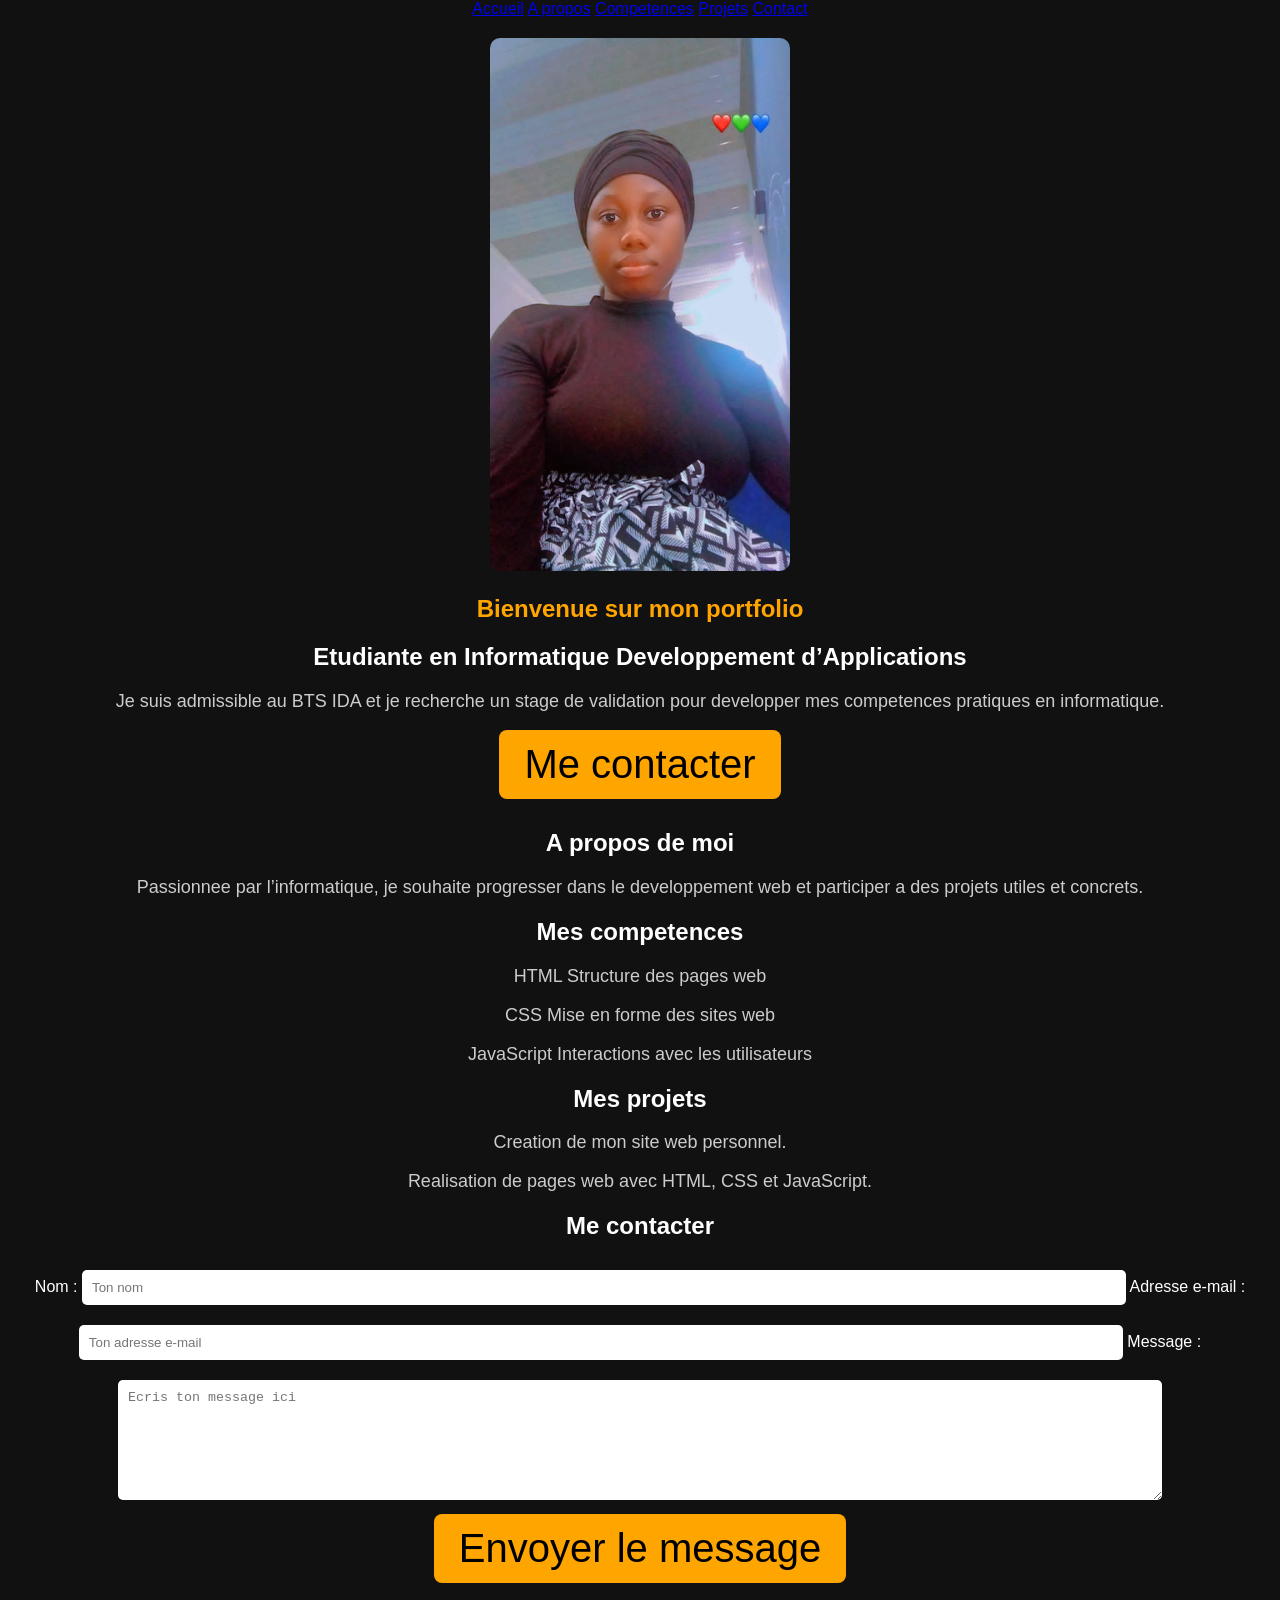
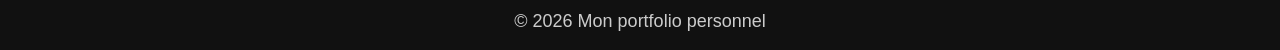
==== index.html @ eecac83a "Update index.html" ====
<!DOCTYPE html>
<html lang="fr">
<head>
    <meta charset="UTF-8">
    <meta name="viewport" content="width=device-width, initial-scale=1.0">
    <title>Mon portfolio | Développeuse web</title>
    <link rel="stylesheet" href="style.css">
</head>
<body>

    <nav>
        <a href="#accueil">Accueil</a>
        <a href="#apropos">A propos</a>
        <a href="#competences">Competences</a>
        <a href="#projets">Projets</a>
        <a href="#contact">Contact</a>
    </nav>

    <main>
        <section class="container" id="accueil">
            <img src="photo.jpg" alt="Ma photo de profil">

            <h1>Bienvenue sur mon portfolio</h1>

            <h2>Etudiante en Informatique Developpement d’Applications</h2>

            <p>
                Je suis admissible au BTS IDA et je recherche un stage
                de validation pour developper mes competences pratiques
                en informatique.
            </p>

            <button onclick="document.getElementById('contact').scrollIntoView({behavior:'smooth'})">
                Me contacter
            </button>
        </section>

        <section class="container" id="apropos">
            <h2>A propos de moi</h2>
            <p>
                Passionnee par l’informatique, je souhaite progresser
                dans le developpement web et participer a des projets
                utiles et concrets.
            </p>
        </section>

        <section class="container" id="competences">
            <h2>Mes competences</h2>
            <p>HTML  Structure des pages web</p>
            <p>CSS  Mise en forme des sites web</p>
            <p>JavaScript Interactions avec les utilisateurs</p>
        </section>

        <section class="container" id="projets">
            <h2>Mes projets</h2>
            <p>Creation de mon site web personnel.</p>
            <p>Realisation de pages web avec HTML, CSS et JavaScript.</p>
        </section>

        <section class="container" id="contact">
            <h2>Me contacter</h2>

            <form action="https://formspree.io/f/REMPLACE_PAR_TON_ID"
                  method="POST">
                <label for="nom">Nom :</label>
                <input type="text" id="nom" name="nom"
                       placeholder="Ton nom" required>

                <label for="email">Adresse e-mail :</label>
                <input type="email" id="email" name="email"
                       placeholder="Ton adresse e-mail" required>

                <label for="message">Message :</label>
                <textarea id="message" name="message"
                          placeholder="Ecris ton message ici" required></textarea>

                <button type="submit">Envoyer le message</button>
            </form>
        </section>
    </main>

    <footer>
        <p>© 2026 Mon portfolio personnel</p>
    </footer>

    <script src="script.js"></script>
</body>
</html>
---- style.css ----
css

.container {
    background-color: #222;
    padding: 30px;
    margin: 50px auto;
    width: 50%;
    border-radius: 15px;
    box-shadow: 0 0 20px;
    rgba(0,0,0,0.5);

}
body{
    background-color: #111;
    color: white;
    text-align: center;
    font-family: Arial, sans-serif;
    margin: 0;


}
h1 {
    color:orange;

}
button {
    padding: 12px 25px;
    background-color: orange;
    border: none; 
    cursor: pointer;
    font-size: 40px;
    border-radius: 8px;
    margin-bottom: 10px;
    transition: 0.35;


}
p {
    font-size: 18px;
    color: #CCC;
}

button: hover {
    background-color: darkorange;
transform: scale(1.1);
}
img {
    width: 300px;
border-radius: 10px;
margin-top: 20px;

}
input, textarea {
    width: 80%;
    padding: 10px;
    margin: 10px 0;
    border-radius: 5px;
    border: none;

}
textarea{
    height: 100px;

}
form button:hover {
    background-color: orange;
    padding: 10px 20px;
    border: none;
    border-radius: 5px;
    cursor: pointer;

}
form button:hover {
    background-color: darkorange;

}
@media (max-width: 60px) {
    .container {
        width: 90p%;
        margin: 20px auto;
         
    }
    img {
        width: 100%;

    }
    nav a {
        display: block;
        margin: 10px;
    }
}
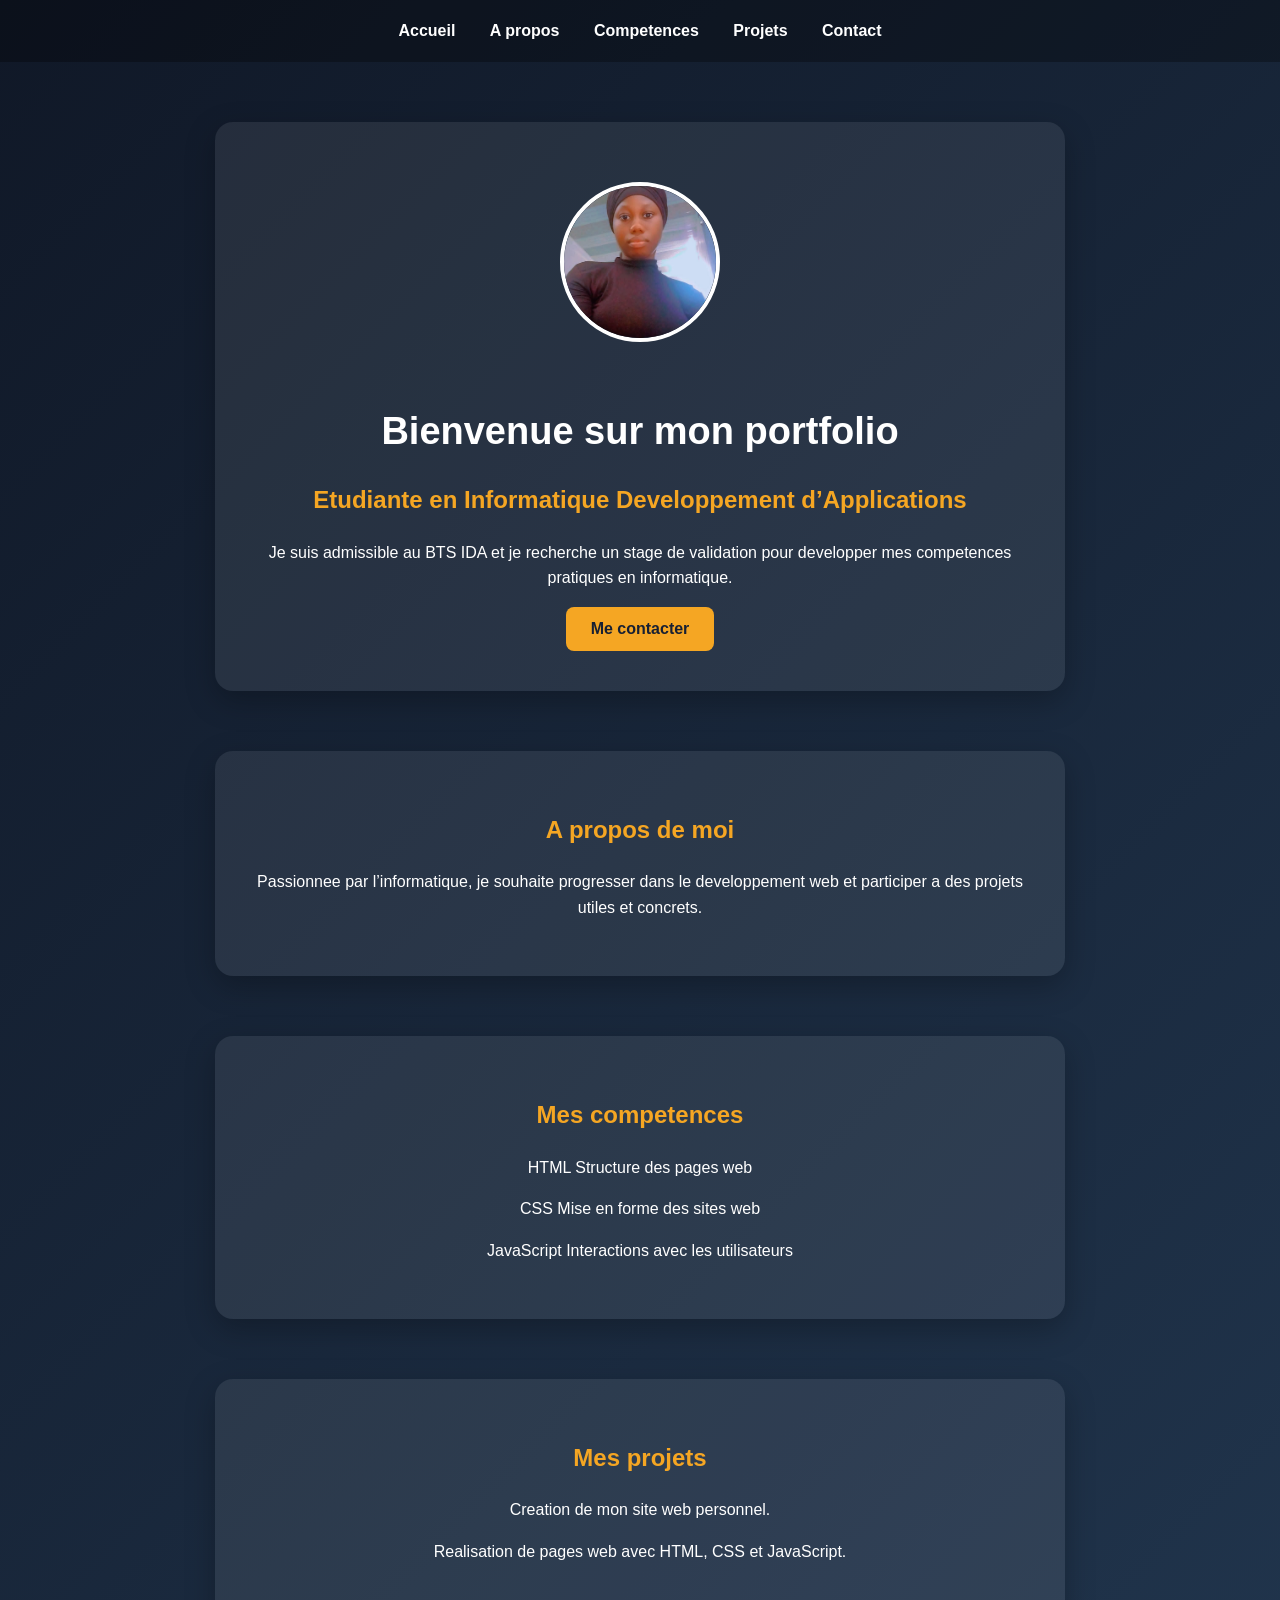
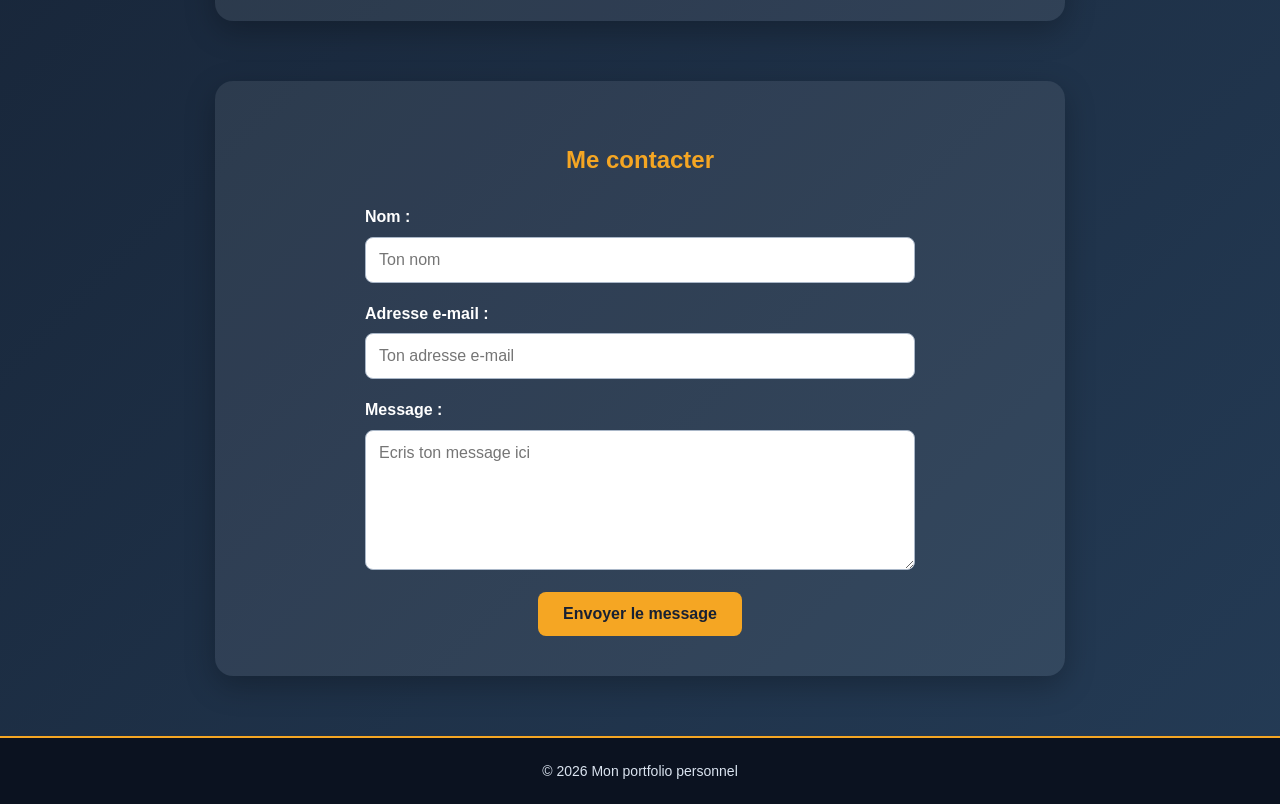
==== commit 97f903c3: "Update index.html" ====
--- a/index.html
+++ b/index.html
@@ -60,7 +60,7 @@
         <section class="container" id="contact">
             <h2>Me contacter</h2>
 
-            <form action="https://formspree.io/f/REMPLACE_PAR_TON_ID"
+            <form action="https://formspree.io/f/xljgand1"
                   method="POST">
                 <label for="nom">Nom :</label>
                 <input type="text" id="nom" name="nom"
--- a/style.css
+++ b/style.css
@@ -1,91 +1,173 @@
-css
-
-.container {
-    background-color: #222;
-    padding: 30px;
-    margin: 50px auto;
-    width: 50%;
-    border-radius: 15px;
-    box-shadow: 0 0 20px;
-    rgba(0,0,0,0.5);
-
-}
-body{
-    background-color: #111;
-    color: white;
-    text-align: center;
-    font-family: Arial, sans-serif;
-    margin: 0;
-
-
-}
-h1 {
-    color:orange;
-
-}
-button {
-    padding: 12px 25px;
-    background-color: orange;
-    border: none; 
-    cursor: pointer;
-    font-size: 40px;
-    border-radius: 8px;
-    margin-bottom: 10px;
-    transition: 0.35;
-
-
-}
-p {
-    font-size: 18px;
-    color: #CCC;
+/* Style général du site */
+* {
+    box-sizing: border-box;
 }
 
-button: hover {
-    background-color: darkorange;
-transform: scale(1.1);
+body {
+    margin: 0;
+    font-family: Arial, sans-serif;
+    background: linear-gradient(135deg, #101827, #243b55);
+    color: white;
+    line-height: 1.6;
 }
+
+/* Menu de navigation */
+nav {
+    background-color: rgba(0, 0, 0, 0.3);
+    padding: 18px;
+    text-align: center;
+}
+
+nav a {
+    color: white;
+    margin: 0 15px;
+    text-decoration: none;
+    font-weight: bold;
+    display: inline-block;
+}
+
+nav a:hover {
+    color: #f5a623;
+}
+
+/* Contenu principal */
+.container {
+    background-color: rgba(255, 255, 255, 0.08);
+    padding: 40px 25px;
+    margin: 60px auto;
+    width: 85%;
+    max-width: 850px;
+    text-align: center;
+    border-radius: 18px;
+    box-shadow: 0 10px 30px rgba(0, 0, 0, 0.25);
+}
+
+/* Grand titre */
+h1 {
+    font-size: 38px;
+    margin-bottom: 10px;
+}
+
+/* Sous-titres */
+h2 {
+    color: #f5a623;
+}
+
+/* Photo */
 img {
-    width: 300px;
-border-radius: 10px;
-margin-top: 20px;
+    width: 160px;
+    height: 160px;
+    object-fit: cover;
+    border-radius: 50%;
+    border: 4px solid white;
+    margin: 20px 0;
+}
 
+/* Bouton de contact */
+button {
+    background-color: #f5a623;
+    color: #172033;
+    border: none;
+    padding: 13px 25px;
+    border-radius: 8px;
+    font-size: 16px;
+    font-weight: bold;
+    cursor: pointer;
+    transition: 0.3s;
 }
-input, textarea {
-    width: 80%;
-    padding: 10px;
-    margin: 10px 0;
-    border-radius: 5px;
-    border: none;
 
+button:hover {
+    background-color: white;
+    transform: translateY(-2px);
+    }
+
+/* Adaptation aux telephones */
+@media (max-width: 600px) {
+    .container {
+        width: 92%;
+        margin: 25px auto;
+        padding: 25px 15px;
+    }
+
+    h1 {
+        font-size: 28px;
+    }
+
+    nav a {
+        margin: 5px 8px;
+    }
 }
-textarea{
-    height: 100px;
+/* Formulaire de contact */
+form {
+    max-width: 550px;
+    margin: 25px auto 0;
+    text-align: left;
+}
 
+form label {
+    display: block;
+    margin: 18px 0 7px;
+    font-weight: bold;
+    color: #ffffff;
 }
-form button:hover {
-    background-color: orange;
-    padding: 10px 20px;
-    border: none;
-    border-radius: 5px;
-    cursor: pointer;
 
+form input,
+form textarea {
+    display: block;
+    width: 100%;
+    padding: 13px;
+    border: 1px solid #aab7c8;
+    border-radius: 8px;
+    background-color: #ffffff;
+    color: #172033;
+    font-family: Arial, sans-serif;
+    font-size: 16px;
+    outline: none;
 }
-form button:hover {
-    background-color: darkorange;
 
+form input:focus,
+form textarea:focus {
+    border-color: #f5a623;
+    box-shadow: 0 0 0 3px rgba(245, 166, 35, 0.2);
 }
-@media (max-width: 60px) {
-    .container {
-        width: 90p%;
-        margin: 20px auto;
-         
+
+form textarea {
+    min-height: 140px;
+    resize: vertical;
+}
+
+form button {
+    display: block;
+    margin: 22px auto 0;
+}
+
+/* Pied de page */
+footer {
+    margin-top: 50px;
+     padding: 22px 15px;
+    text-align: center;
+    background-color: #0b1220;
+    color: #dbe4f0;
+    border-top: 2px solid #f5a623;
+}
+
+footer p {
+    margin: 0;
+    font-size: 14px;
+}
+
+/* Adaptation du formulaire aux petits ecrans */
+@media (max-width: 600px) {
+    form {
+        width: 100%;
     }
-    img {
+
+    form input,
+    form textarea {
+        font-size: 16px;
+    }
+
+    form button {
         width: 100%;
-
     }
-    nav a {
-        display: block;
-        margin: 10px;
-    }
-}+}
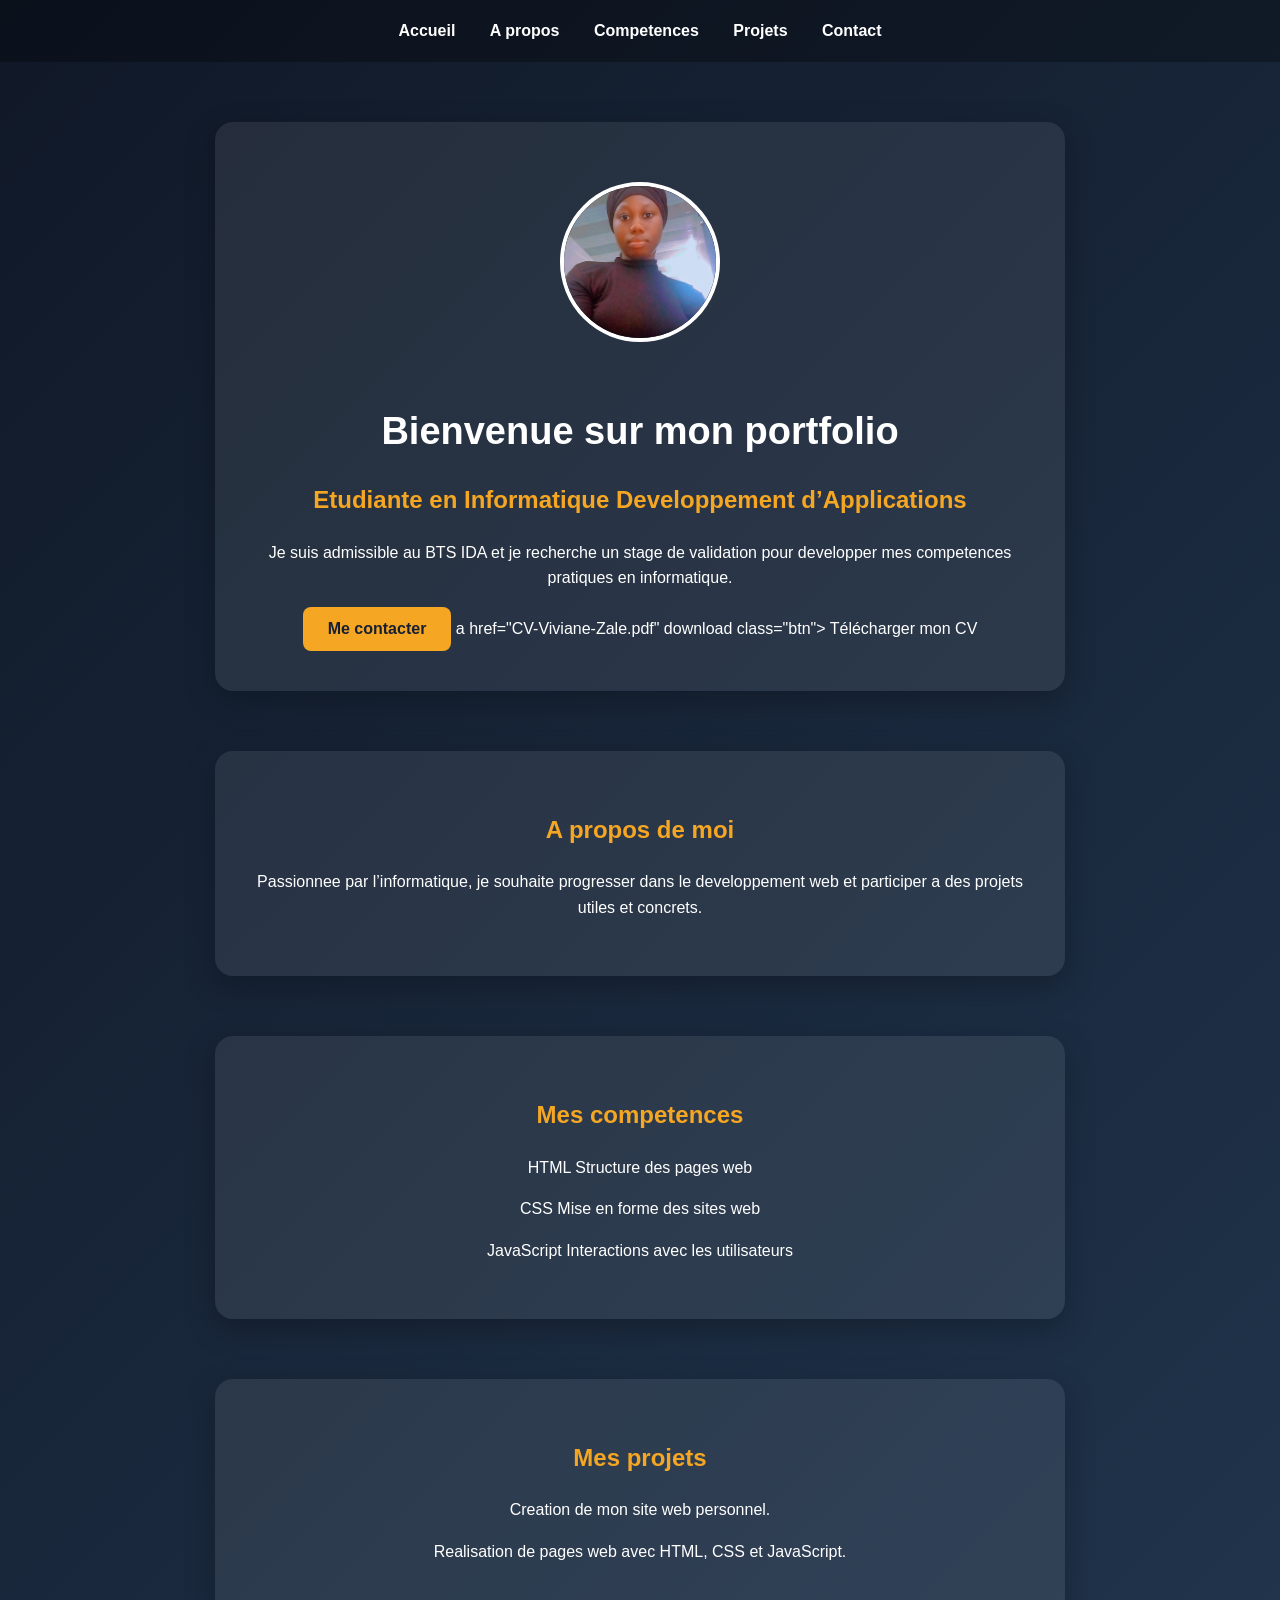
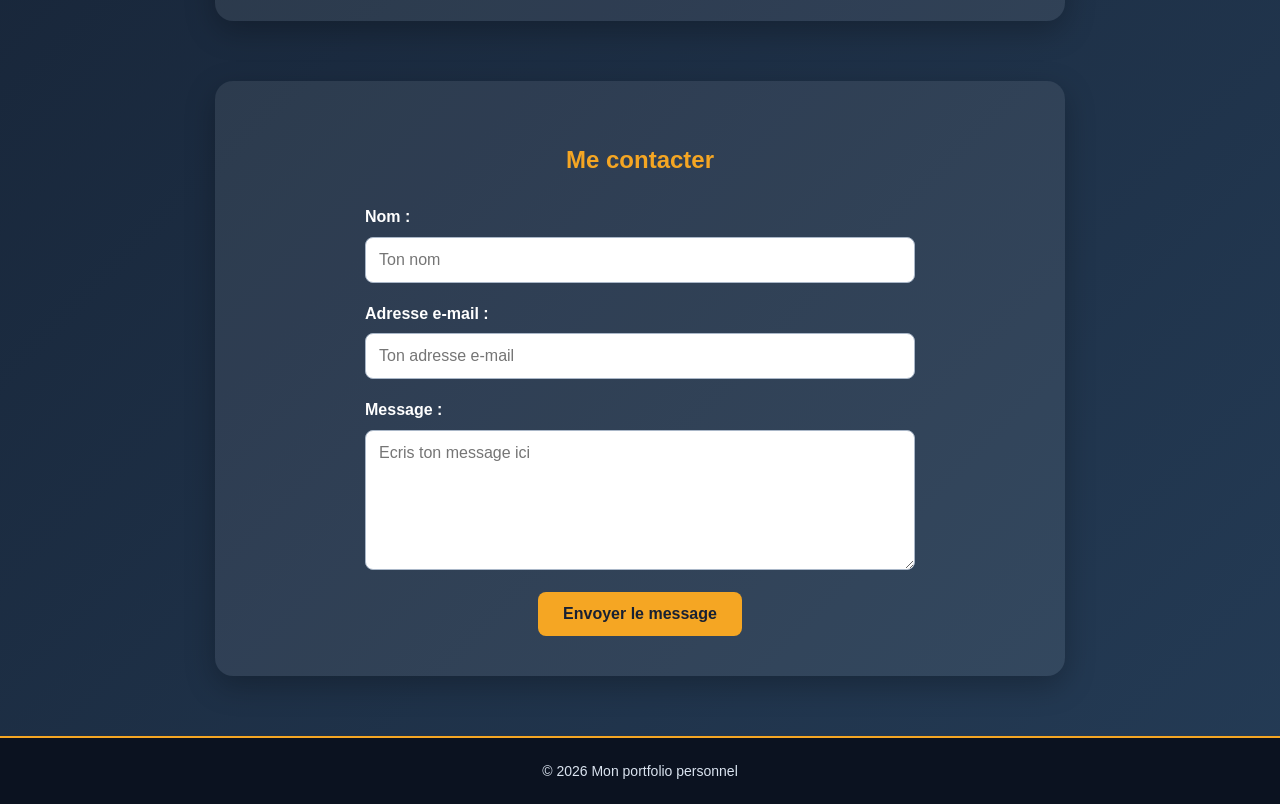
==== commit 3fc9d853: "Update index.html" ====
--- a/index.html
+++ b/index.html
@@ -33,6 +33,9 @@
             <button onclick="document.getElementById('contact').scrollIntoView({behavior:'smooth'})">
                 Me contacter
             </button>
+            a href="CV-Viviane-Zale.pdf" download class="btn">
+  Télécharger mon CV
+</a>
         </section>
 
         <section class="container" id="apropos">
@@ -60,7 +63,7 @@
         <section class="container" id="contact">
             <h2>Me contacter</h2>
 
-            <form action="https://formspree.io/f/xljgand1"
+            <form action="https://formspree.io/f/xljgandl"
                   method="POST">
                 <label for="nom">Nom :</label>
                 <input type="text" id="nom" name="nom"
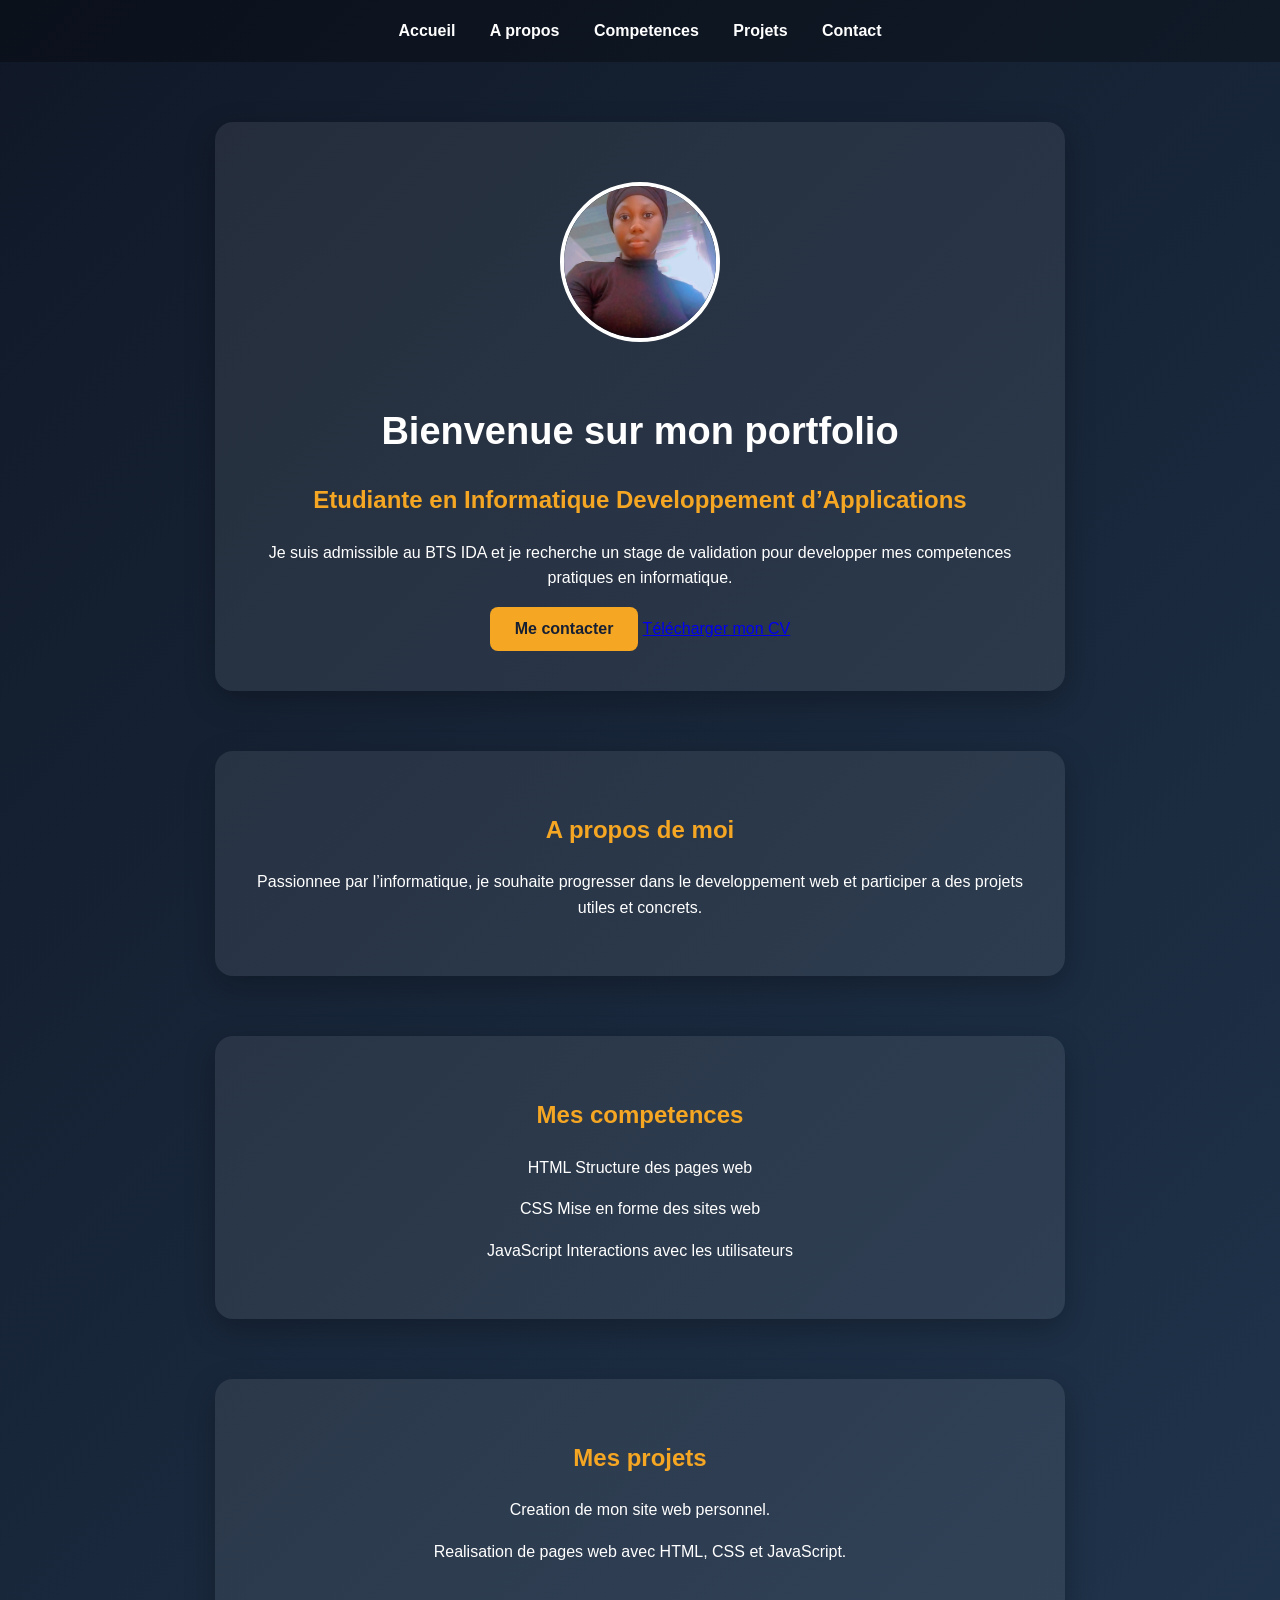
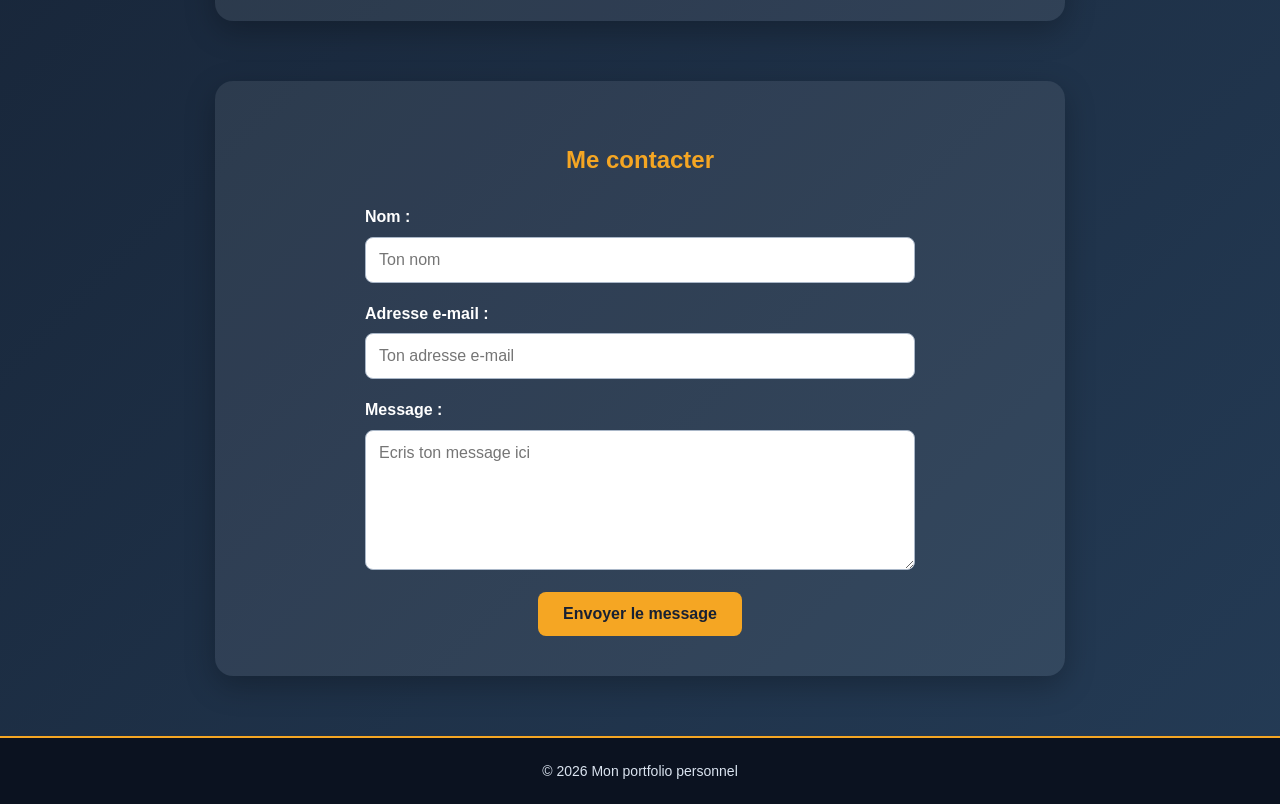
==== commit e317dd5f: "Update index.html" ====
--- a/index.html
+++ b/index.html
@@ -33,7 +33,7 @@
             <button onclick="document.getElementById('contact').scrollIntoView({behavior:'smooth'})">
                 Me contacter
             </button>
-            a href="CV-Viviane-Zale.pdf" download class="btn">
+            <a href="CV-Viviane-Zale.pdf" download class="btn">
   Télécharger mon CV
 </a>
         </section>
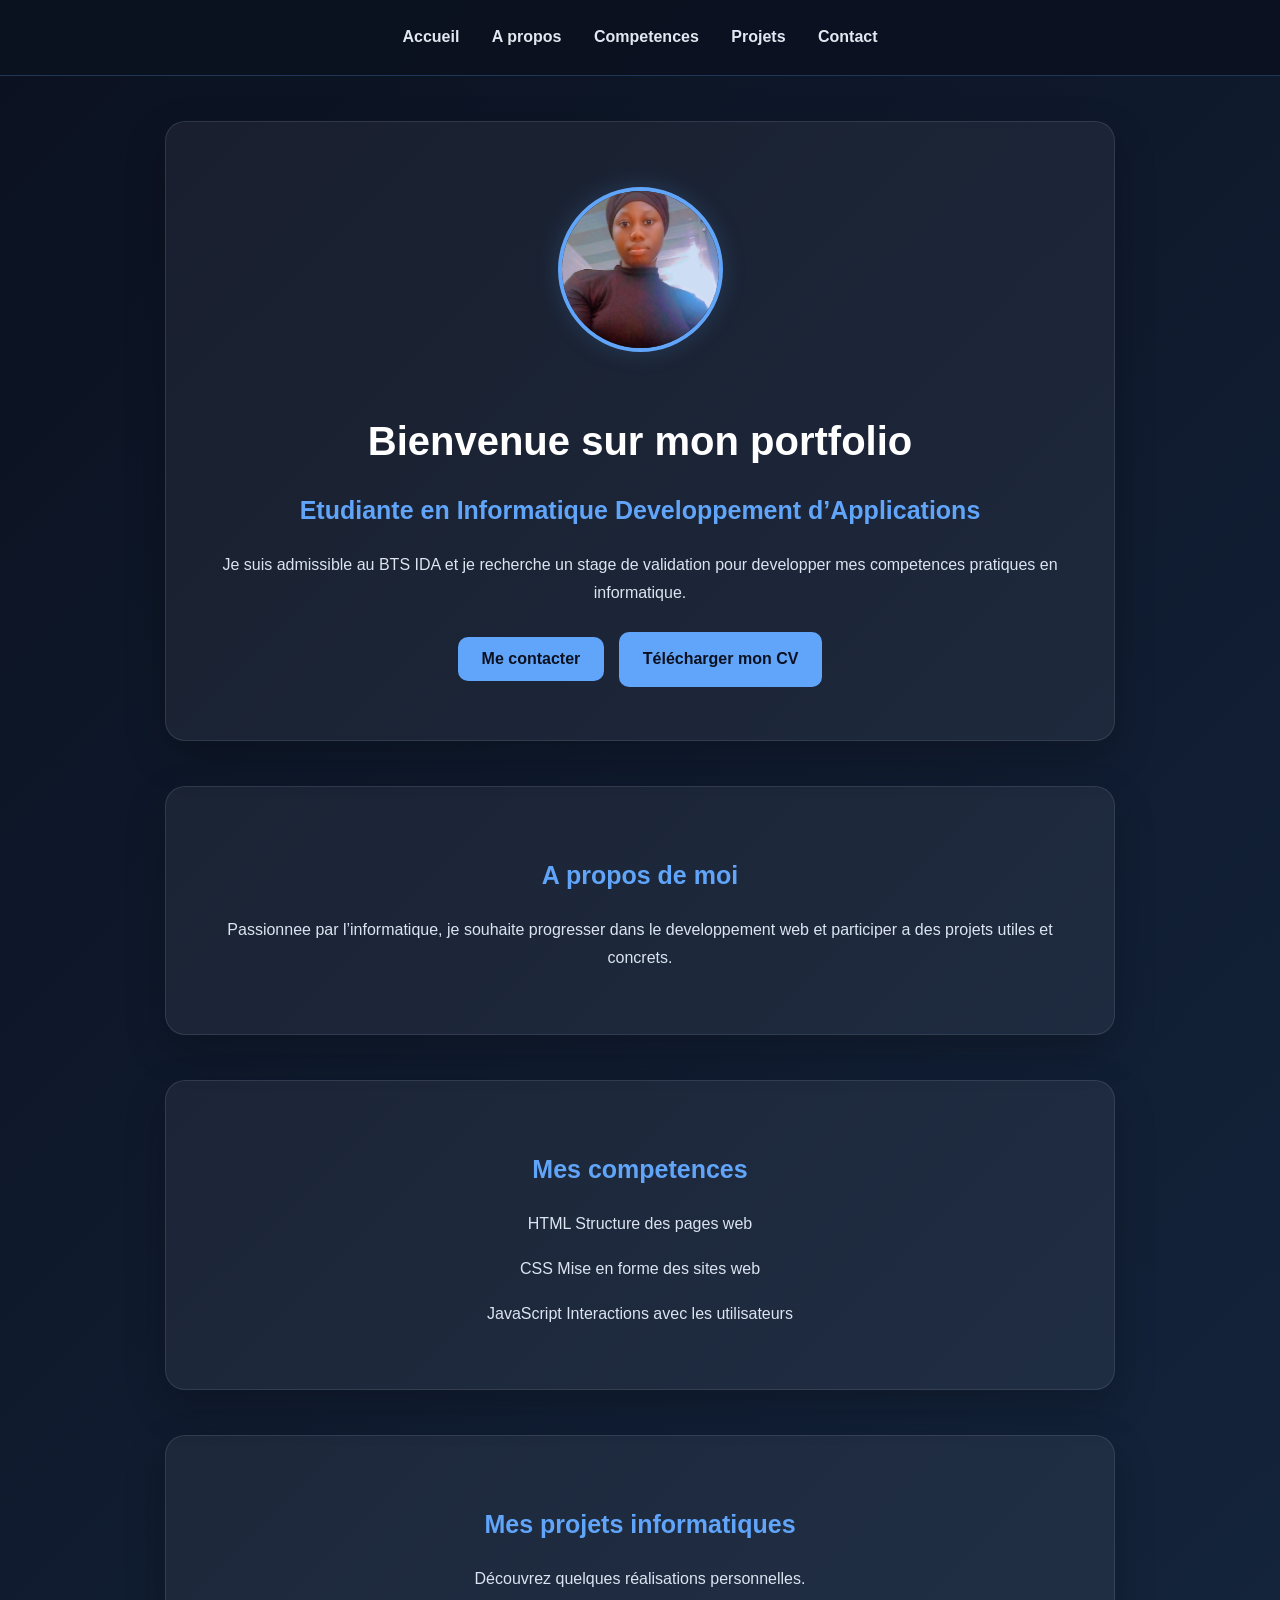
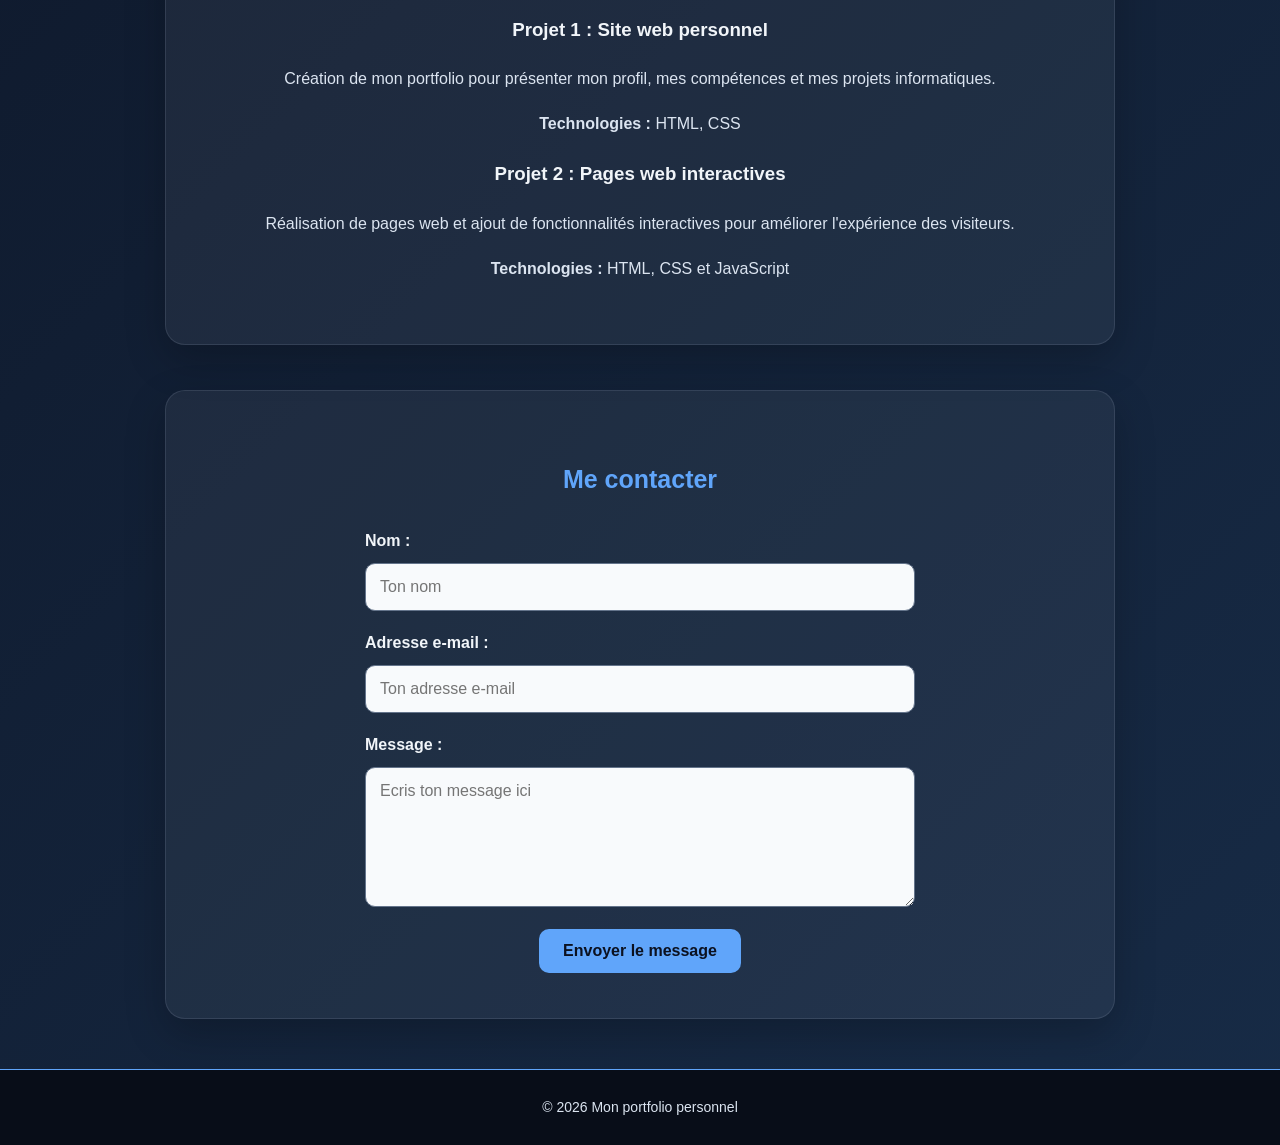
==== commit 404db92b: "Update index.html" ====
--- a/index.html
+++ b/index.html
@@ -33,7 +33,7 @@
             <button onclick="document.getElementById('contact').scrollIntoView({behavior:'smooth'})">
                 Me contacter
             </button>
-            <a href="CV-Viviane-Zale.pdf" download class="btn">
+            <a href="CV_Viviane_Zale.pdf" download class="btn">
   Télécharger mon CV
 </a>
         </section>
@@ -55,10 +55,28 @@
         </section>
 
         <section class="container" id="projets">
-            <h2>Mes projets</h2>
-            <p>Creation de mon site web personnel.</p>
-            <p>Realisation de pages web avec HTML, CSS et JavaScript.</p>
-        </section>
+    <h2>Mes projets informatiques</h2>
+
+    <p>Découvrez quelques réalisations personnelles.</p>
+
+    <div class="project-card">
+        <h3>Projet 1 : Site web personnel</h3>
+        <p>
+            Création de mon portfolio pour présenter mon profil,
+            mes compétences et mes projets informatiques.
+        </p>
+        <p><strong>Technologies :</strong> HTML, CSS</p>
+    </div>
+
+    <div class="project-card">
+        <h3>Projet 2 : Pages web interactives</h3>
+        <p>
+            Réalisation de pages web et ajout de fonctionnalités
+            interactives pour améliorer l'expérience des visiteurs.
+        </p>
+        <p><strong>Technologies :</strong> HTML, CSS et JavaScript</p>
+    </div>
+</section>
 
         <section class="container" id="contact">
             <h2>Me contacter</h2>
--- a/style.css
+++ b/style.css
@@ -1,103 +1,107 @@
-/* Style général du site */
+/* STYLE GENERAL */
 * {
     box-sizing: border-box;
+}
+
+html {
+    scroll-behavior: smooth;
 }
 
 body {
     margin: 0;
     font-family: Arial, sans-serif;
-    background: linear-gradient(135deg, #101827, #243b55);
-    color: white;
-    line-height: 1.6;
-}
-
-/* Menu de navigation */
+    background: linear-gradient(135deg, #0b1120, #172b46);
+    color: #f1f5f9;
+    line-height: 1.8;
+}
+
+/* MENU DE NAVIGATION */
 nav {
-    background-color: rgba(0, 0, 0, 0.3);
-    padding: 18px;
+    background: rgba(11, 17, 32, 0.96);
+    padding: 18px 12px;
     text-align: center;
+    border-bottom: 1px solid rgba(96, 165, 250, 0.25);
 }
 
 nav a {
-    color: white;
-    margin: 0 15px;
+    color: #e2e8f0;
+    margin: 5px 14px;
     text-decoration: none;
     font-weight: bold;
     display: inline-block;
+    transition: color 0.3s;
 }
 
 nav a:hover {
-    color: #f5a623;
-}
-
-/* Contenu principal */
+    color: #60a5fa;
+}
+
+/* SECTIONS PRINCIPALES */
 .container {
-    background-color: rgba(255, 255, 255, 0.08);
-    padding: 40px 25px;
-    margin: 60px auto;
-    width: 85%;
-    max-width: 850px;
+    background: rgba(255, 255, 255, 0.055);
+    padding: 45px 30px;
+    margin: 45px auto;
+    width: 88%;
+    max-width: 950px;
     text-align: center;
-    border-radius: 18px;
-    box-shadow: 0 10px 30px rgba(0, 0, 0, 0.25);
-}
-
-/* Grand titre */
+    border: 1px solid rgba(148, 163, 184, 0.18);
+    border-radius: 20px;
+    box-shadow: 0 15px 40px rgba(0, 0, 0, 0.22);
+}
+
+/* TITRES */
 h1 {
-    font-size: 38px;
-    margin-bottom: 10px;
-}
-
-/* Sous-titres */
+    color: #ffffff;
+    font-size: 40px;
+    line-height: 1.3;
+    margin-bottom: 16px;
+}
+
 h2 {
-    color: #f5a623;
-}
-
-/* Photo */
+    color: #60a5fa;
+    font-size: 25px;
+    margin-bottom: 18px;
+}
+
+p {
+    color: #dbe4f0;
+}
+
+/* PHOTO DE PROFIL */
 img {
-    width: 160px;
-    height: 160px;
+    width: 165px;
+    height: 165px;
     object-fit: cover;
     border-radius: 50%;
-    border: 4px solid white;
+    border: 4px solid #60a5fa;
     margin: 20px 0;
-}
-
-/* Bouton de contact */
-button {
-    background-color: #f5a623;
-    color: #172033;
+    box-shadow: 0 0 25px rgba(96, 165, 250, 0.18);
+}
+
+/* BOUTONS */
+button,
+a.btn {
+    display: inline-block;
+    background: #60a5fa;
+    color: #0b1120;
     border: none;
-    padding: 13px 25px;
-    border-radius: 8px;
+    padding: 13px 24px;
+    margin: 8px 5px;
+    border-radius: 10px;
     font-size: 16px;
     font-weight: bold;
+    text-decoration: none;
     cursor: pointer;
-    transition: 0.3s;
-}
-
-button:hover {
-    background-color: white;
+    transition: background 0.3s, transform 0.3s;
+}
+
+button:hover,
+a.btn:hover {
+    background: #bfdbfe;
     transform: translateY(-2px);
-    }
-
-/* Adaptation aux telephones */
-@media (max-width: 600px) {
-    .container {
-        width: 92%;
-        margin: 25px auto;
-        padding: 25px 15px;
-    }
-
-    h1 {
-        font-size: 28px;
-    }
-
-    nav a {
-        margin: 5px 8px;
-    }
-}
-/* Formulaire de contact */
+}
+
+/* FORMULAIRE DE CONTACT */
 form {
     max-width: 550px;
     margin: 25px auto 0;
@@ -108,27 +112,26 @@
     display: block;
     margin: 18px 0 7px;
     font-weight: bold;
-    color: #ffffff;
+    color: #f1f5f9;
 }
 
 form input,
 form textarea {
     display: block;
     width: 100%;
-    padding: 13px;
-    border: 1px solid #aab7c8;
-    border-radius: 8px;
-    background-color: #ffffff;
+    padding: 14px;
+    border: 1px solid #64748b;
+    border-radius: 10px;
+    background: #f8fafc;
     color: #172033;
     font-family: Arial, sans-serif;
     font-size: 16px;
-    outline: none;
 }
 
 form input:focus,
 form textarea:focus {
-    border-color: #f5a623;
-    box-shadow: 0 0 0 3px rgba(245, 166, 35, 0.2);
+    outline: 2px solid #60a5fa;
+    border-color: #60a5fa;
 }
 
 form textarea {
@@ -141,14 +144,14 @@
     margin: 22px auto 0;
 }
 
-/* Pied de page */
+/* PIED DE PAGE */
 footer {
     margin-top: 50px;
-     padding: 22px 15px;
+    padding: 25px 15px;
     text-align: center;
-    background-color: #0b1220;
-    color: #dbe4f0;
-    border-top: 2px solid #f5a623;
+    background: #080d18;
+    color: #cbd5e1;
+    border-top: 1px solid #60a5fa;
 }
 
 footer p {
@@ -156,17 +159,47 @@
     font-size: 14px;
 }
 
-/* Adaptation du formulaire aux petits ecrans */
+/* ADAPTATION AUX TELEPHONES */
 @media (max-width: 600px) {
+    nav {
+        padding: 12px 6px;
+    }
+
+    nav a {
+        margin: 5px 7px;
+        font-size: 14px;
+    }
+
+    .container {
+        width: 92%;
+        margin: 25px auto;
+        padding: 28px 17px;
+        border-radius: 15px;
+    }
+
+    h1 {
+        font-size: 29px;
+    }
+
+    h2 {
+        font-size: 21px;
+    }
+
+    img {
+        width: 140px;
+        height: 140px;
+    }
+
+    button,
+    a.btn {
+        max-width: 100%;
+        font-size: 15px;
+    }
+
     form {
         width: 100%;
     }
 
-    form input,
-    form textarea {
-        font-size: 16px;
-    }
-
     form button {
         width: 100%;
     }
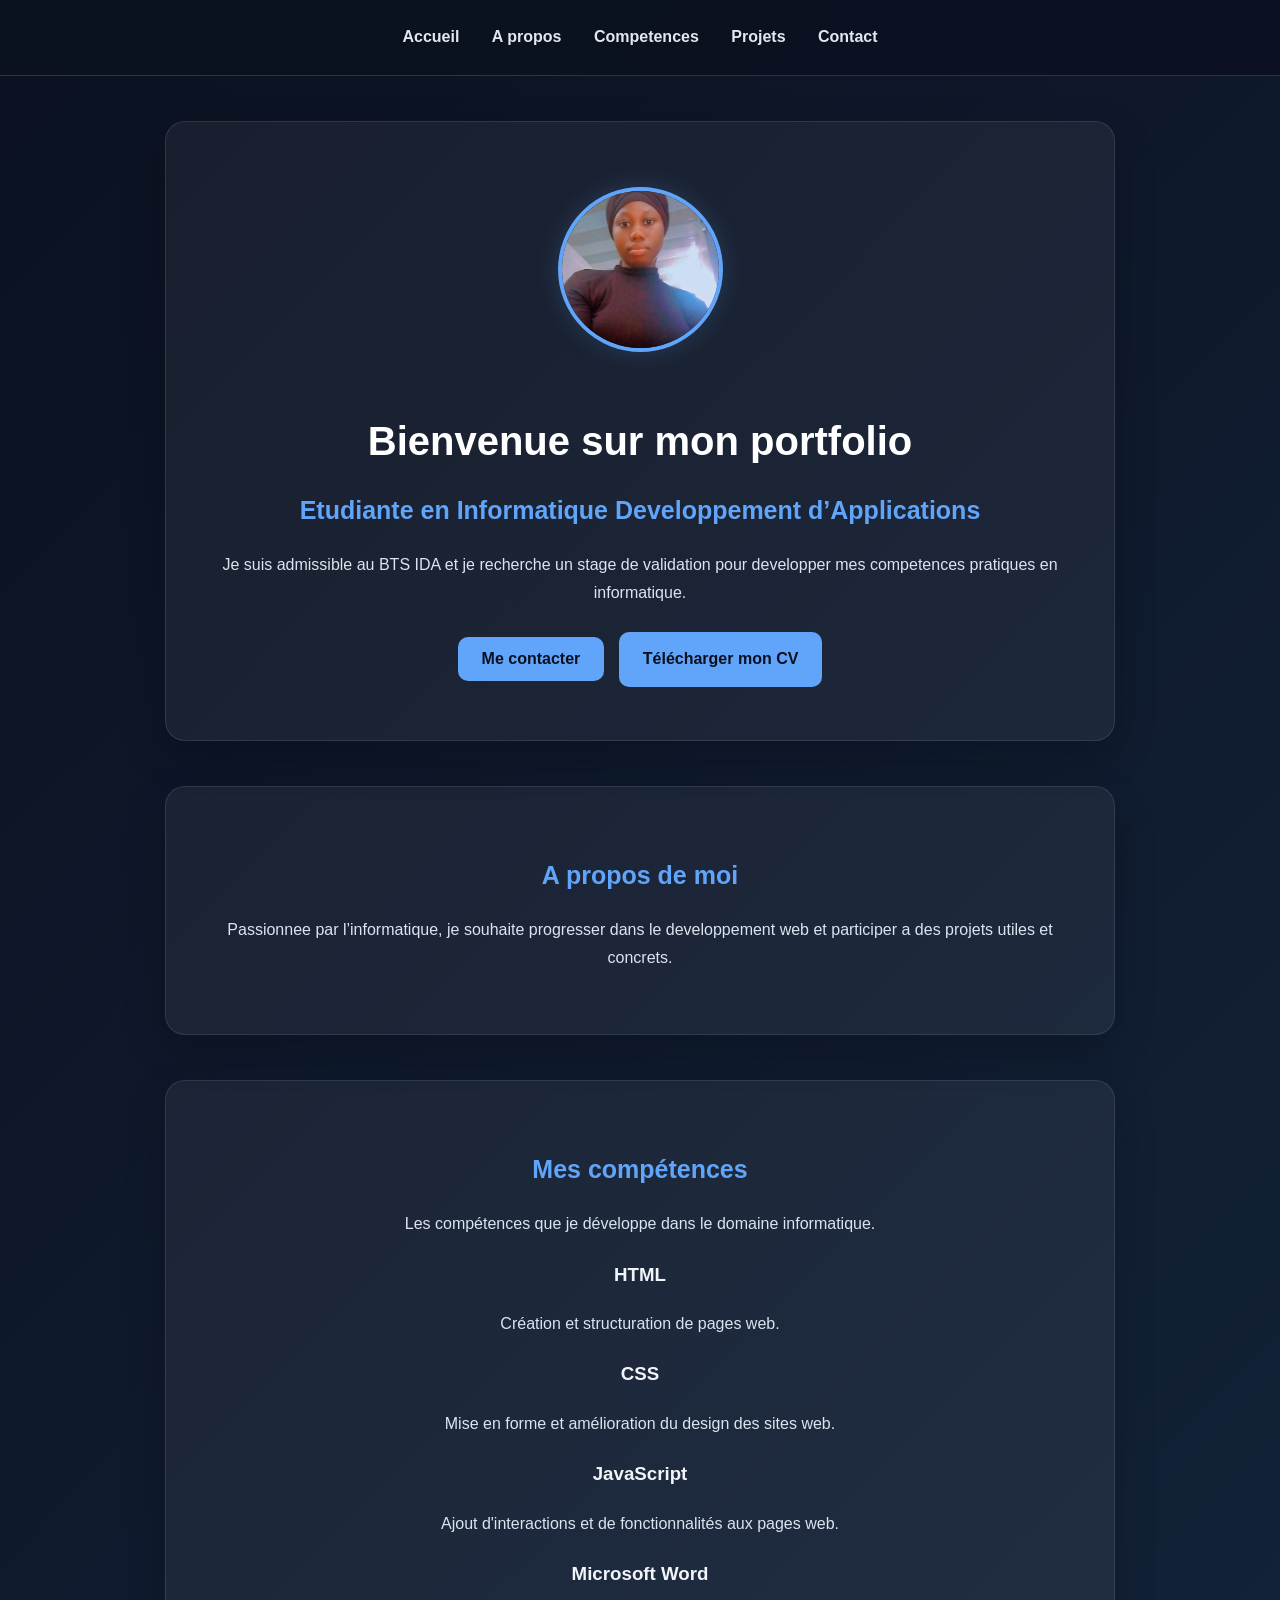
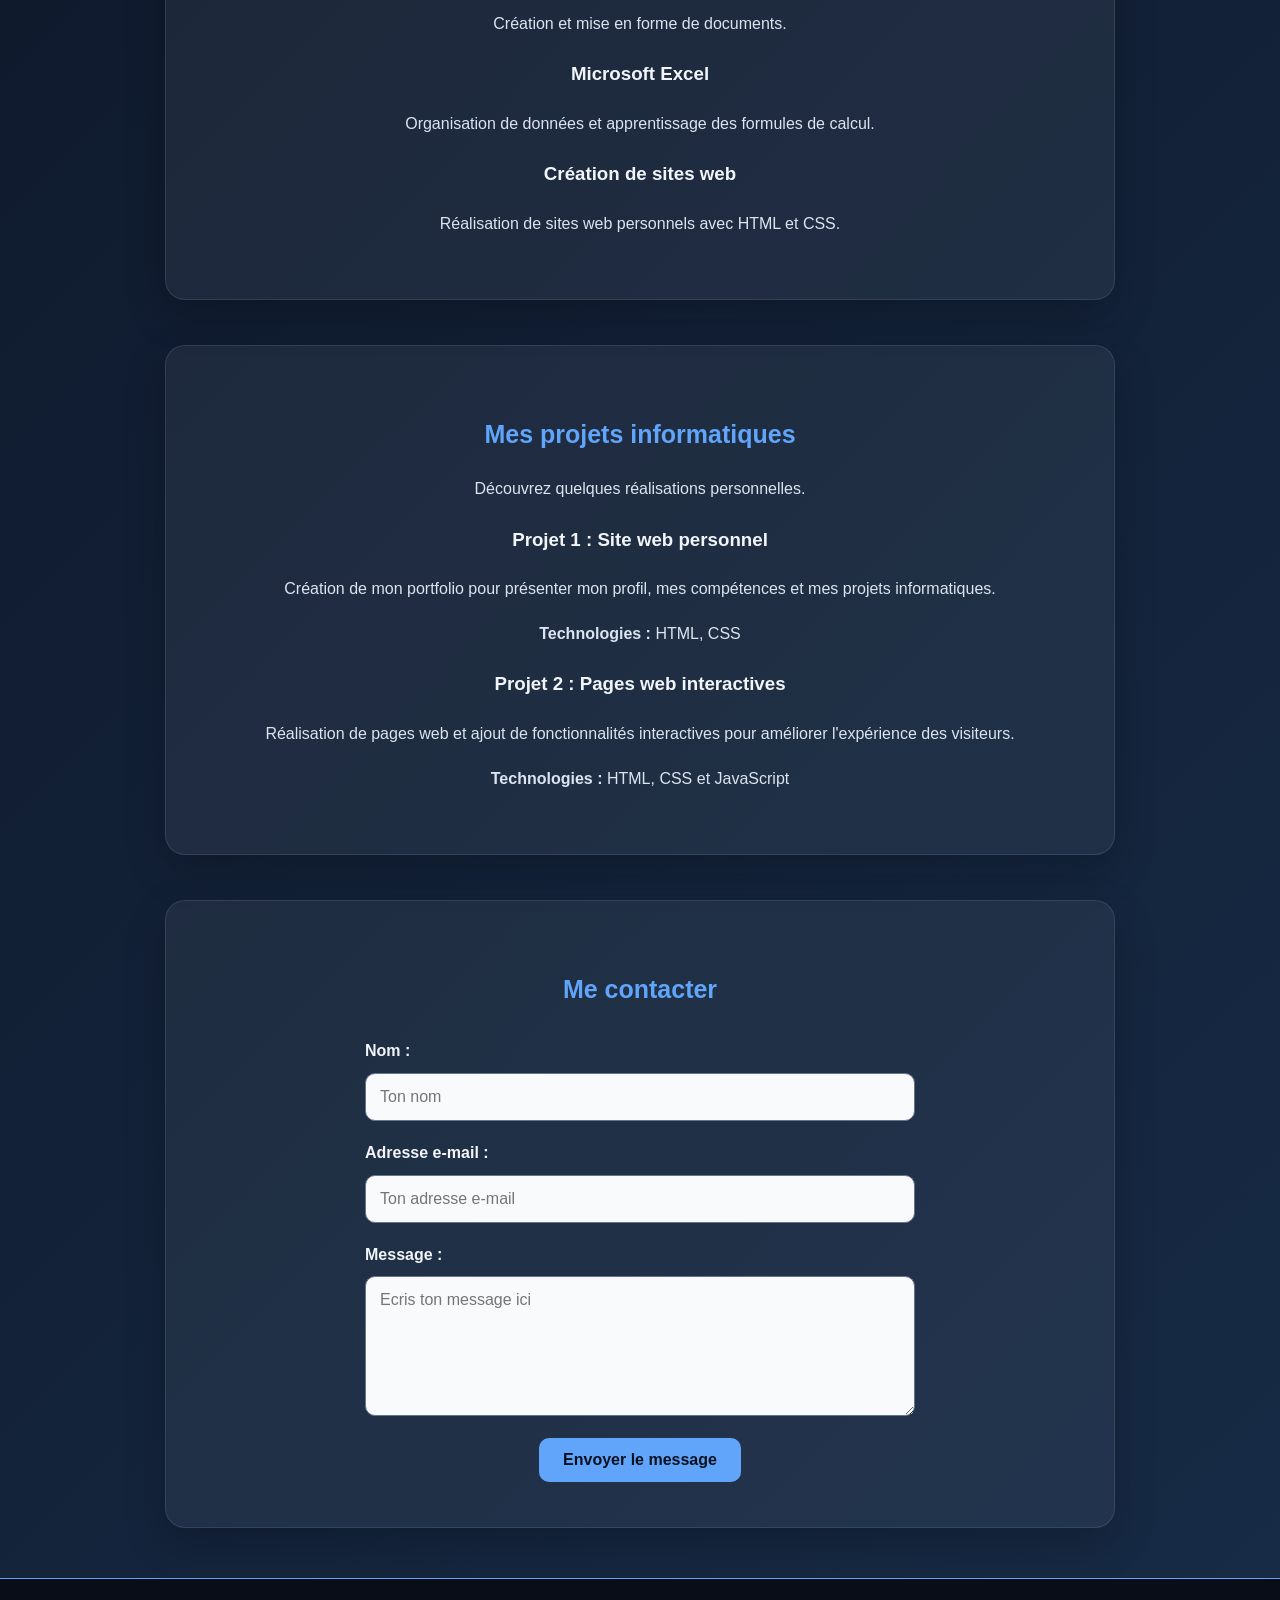
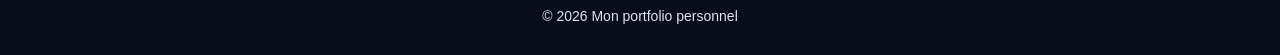
==== commit 38f9864a: "Update index.html" ====
--- a/index.html
+++ b/index.html
@@ -47,11 +47,44 @@
             </p>
         </section>
 
-        <section class="container" id="competences">
-            <h2>Mes competences</h2>
-            <p>HTML  Structure des pages web</p>
-            <p>CSS  Mise en forme des sites web</p>
-            <p>JavaScript Interactions avec les utilisateurs</p>
+       <section class="container" id="competences">
+    <h2>Mes compétences</h2>
+
+    <p>Les compétences que je développe dans le domaine informatique.</p>
+
+    <div class="competences-grid">
+
+        <div class="competence-card">
+            <h3>HTML</h3>
+            <p>Création et structuration de pages web.</p>
+        </div>
+
+        <div class="competence-card">
+            <h3>CSS</h3>
+            <p>Mise en forme et amélioration du design des sites web.</p>
+        </div>
+
+        <div class="competence-card">
+            <h3>JavaScript</h3>
+            <p>Ajout d'interactions et de fonctionnalités aux pages web.</p>
+        </div>
+
+        <div class="competence-card">
+            <h3>Microsoft Word</h3>
+            <p>Création et mise en forme de documents.</p>
+        </div>
+
+        <div class="competence-card">
+            <h3>Microsoft Excel</h3>
+            <p>Organisation de données et apprentissage des formules de calcul.</p>
+        </div>
+
+        <div class="competence-card">
+            <h3>Création de sites web</h3>
+            <p>Réalisation de sites web personnels avec HTML et CSS.</p>
+        </div>
+
+    </div>
         </section>
 
         <section class="container" id="projets">
